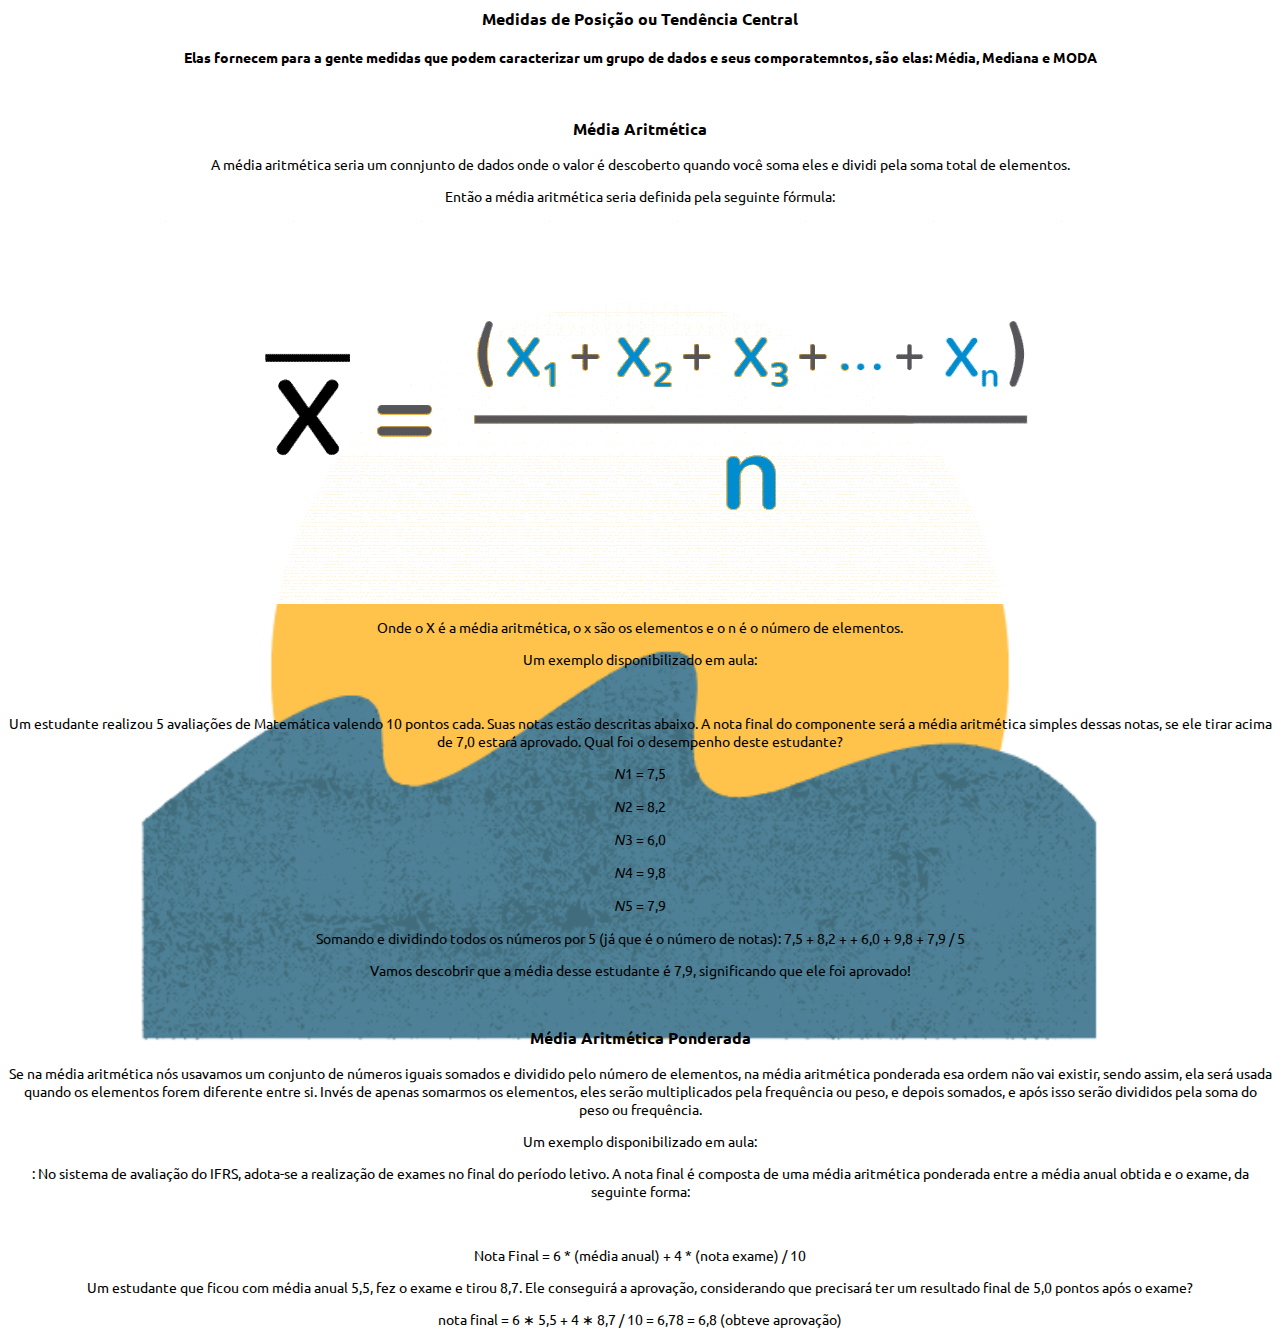
==== tendeciacentral.html @ 90e37842 "1.0" ====
<html>
<head>
<meta charset="UTF-8" />
<meta name="viewport" content="width=device-width, initial-scale=1.0" />
<meta http-equiv="X-UA-Compatible" content="ie=edge" />
<link type='text/css' rel='stylesheet' href="css/style.css">
<link rel="preconnect" href="https://fonts.gstatic.com">
<link href="https://fonts.googleapis.com/css2?family=Ubuntu:ital,wght@1,700&display=swap" rel="stylesheet">
</head>
<body>
<div id="tg" >
<h3>Medidas de Posição ou Tendência Central</h3>
    <h4> Elas fornecem para a gente medidas que podem caracterizar um grupo de dados e seus comporatemntos, são elas: Média, Mediana e MODA</h4>
&nbsp;
<h3> Média Aritmética </h3>
    <p> A média aritmética seria um connjunto de dados onde o valor é descoberto quando você soma eles e dividi pela soma total de elementos. </p>
    <p> Então a média aritmética seria definida pela seguinte fórmula: </p>
    <center> <img src="imagens/mediaaritmetica.png"/> </center>
    <p> Onde o X é a média aritmética, o x são os elementos e o n é o número de elementos.</p>
    <p> Um exemplo disponibilizado em aula: </p>
    &nbsp;
    <p> Um estudante realizou 5 avaliações de Matemática valendo 10 pontos cada. Suas notas estão
descritas abaixo. A nota final do componente será a média aritmética simples dessas notas, se ele tirar acima
de 7,0 estará aprovado. Qual foi o desempenho deste estudante?</p>
    <p>𝑁1 = 7,5</p>
    <p>𝑁2 = 8,2</p>
    <p>𝑁3 = 6,0</p>
    <p>𝑁4 = 9,8</p>
    <p>𝑁5 = 7,9</p>
    <p> Somando e dividindo todos os números por 5 (já que é o número de notas): 7,5 + 8,2 + + 6,0 + 9,8 + 7,9 / 5</p>
    <p> Vamos descobrir que a média desse estudante é 7,9, significando que ele foi aprovado! </p>
    &nbsp;
<h3>Média Aritmética Ponderada</h3>
    <p> Se na média aritmética nós usavamos um conjunto de números iguais somados e dividido pelo número de elementos, na média aritmética ponderada esa ordem não vai existir, sendo assim, ela será usada quando os elementos forem diferente entre si. Invés de apenas somarmos os elementos, eles serão multiplicados pela frequência ou peso, e depois somados, e após isso serão divididos pela soma do peso ou frequência. </p>
   <p> Um exemplo disponibilizado em aula: </p>
    <p>: No sistema de avaliação do IFRS, adota-se a realização de exames no final do período letivo. A
nota final é composta de uma média aritmética ponderada entre a média anual obtida e o exame, da
seguinte forma:</p>
    &nbsp;
    <p>Nota Final = 6 * (média anual) + 4 * (nota exame) / 10</p> 
    <p> Um estudante que ficou com média anual 5,5, fez o exame e tirou 8,7. Ele conseguirá a aprovação,
considerando que precisará ter um resultado final de 5,0 pontos após o exame? </p>
    <p> nota final = 6 ∗ 5,5 + 4 ∗ 8,7 / 10 = 6,78 = 6,8 (obteve aprovação) </p>
    </div>
</body>
</html>
---- css/style.css ----
#menu ul {
    padding:0px;
    margin:0px;
    list-style:none;
    font-family: 'Ubuntu', sans-serif;
    font-size: 20px;
    text-align: center;
    border-color: black;
    background-color: #ffc24a;
    border-radius: 20px 20px 20px 20px;
    border: 5px dotted #E4A52B;

}

#menu ul li { display: inline; }

#menu a {
  color: black;
  font-family: 'Ubuntu', sans-serif;
}

#titulo h1{
  font-family: 'Ubuntu', bold;
  color: black;
  font-size: 30px;
  text-align: center;
}

#introducao {
font-family: 'Ubuntu', sans-serif;
font-size: 18px;
text-align: center;
color: black;
padding:0px;
margin:0px;
list-style:none;
font-family: 'Ubuntu', sans-serif;
font-size: 20px;
text-align: center;
border-color: black;
background-color: #ffc24a;
border-radius: 20px 20px 20px 20px;
border: 5px dotted #E4A52B;
}

#lista a{
color: black;
font-family: 'Ubuntu', sans-serif;
font-size: 18px;
}

#lista {
  text-align: center;
  color: black;

}

#jurosimples h4{
color: black;
font-family: 'Ubuntu', sans-serif;
font-size: 20px;
text-align: center;
}

#jurosimples h5{
color: darkblue;
font-family: 'Ubuntu', sans-serif;
font-size: 18px;
text-align: end;
}

#jurosimples p {
    color: black;
    font-family: 'Ubuntu', cursive;
    font-size: 14px;
    text-align: center;
}

#jurosimples h3{
    color: black;
    font-family: 'Ubuntu', serif;
    font-size: 16px;
    text-align: center;
}

#jurosimples img {
    width: 320px;
    height: 320;
    text-align: center;
}

#grafico h3{
    color: black;
    font-family: 'Ubuntu', serif;
    font-size: 16px;
    text-align: center;
}

#grafico p{
    color: black;
    font-family: 'Ubuntu', cursive;
    font-size: 14px;
    text-align: center; 
}

#grafico h5{
    color: darkblue;
    font-family: 'Ubuntu', sans-serif;
    font-size: 18px;
    text-align: end;
}

#grafico img {
    height: 320px;
    width: 320px;
}

#tg p {
    color: black;
    font-family: 'Ubuntu', cursive;
    font-size: 14px;
    text-align: center; 
}

#tg h3 {
    color: black;
    font-family: 'Ubuntu', serif;
    font-size: 16px;
    text-align: center;
}

#tg h5 {
   color: darkblue;
    font-family: 'Ubuntu', sans-serif;
    font-size: 18px;
    text-align: end; 
}

#tg{
    color: black;
    font-family: 'Ubuntu', sans-serif; 
    font-size: 14px;
    text-align: center;
}

body{
    background-image: url(fundo.png);
    background-size: cover;
    background-position: center;
}
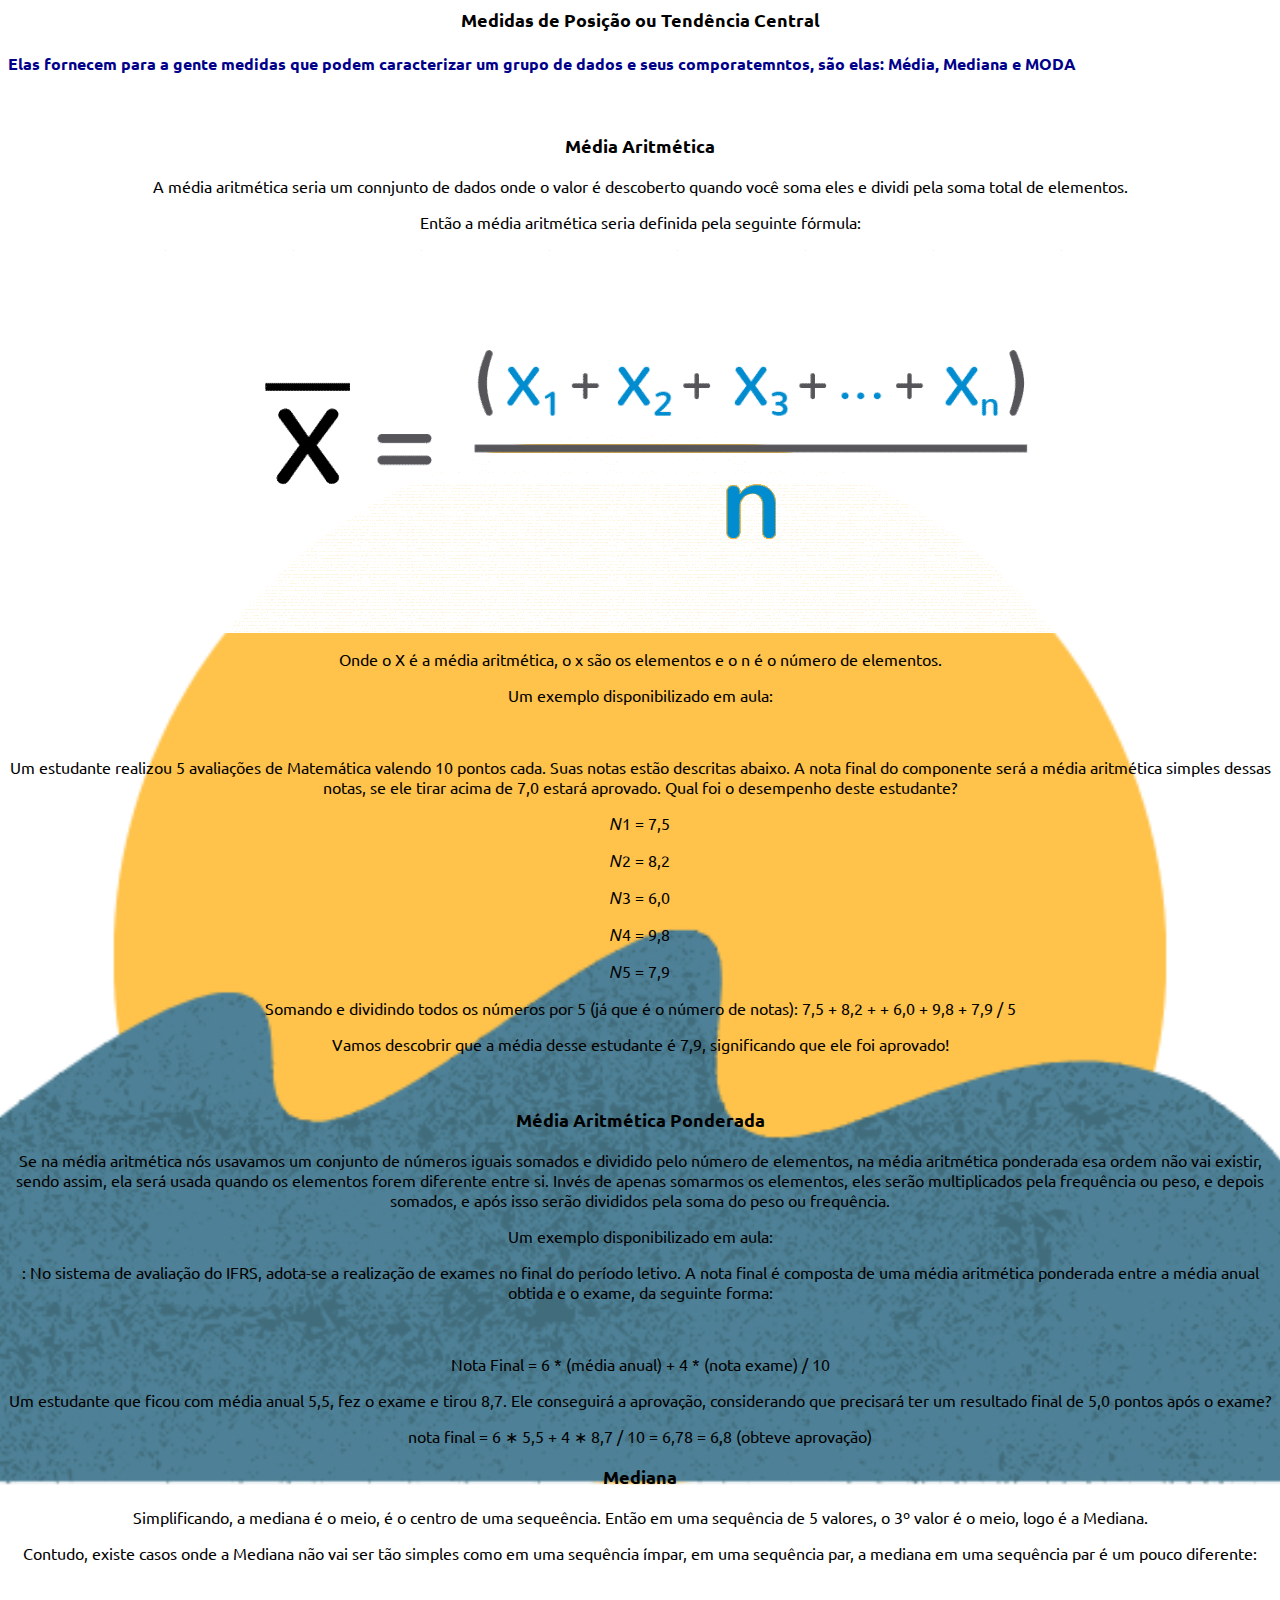
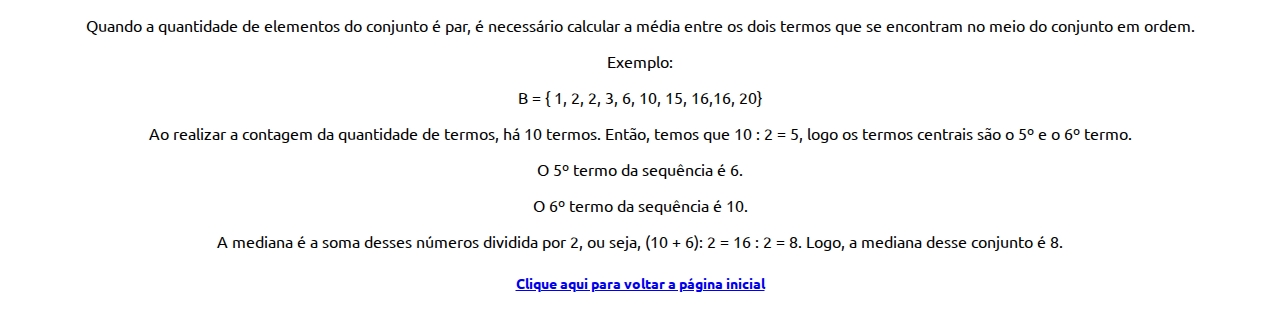
==== commit 92510c01: "1.2" ====
--- a/tendeciacentral.html
+++ b/tendeciacentral.html
@@ -41,6 +41,24 @@
     <p> Um estudante que ficou com média anual 5,5, fez o exame e tirou 8,7. Ele conseguirá a aprovação,
 considerando que precisará ter um resultado final de 5,0 pontos após o exame? </p>
     <p> nota final = 6 ∗ 5,5 + 4 ∗ 8,7 / 10 = 6,78 = 6,8 (obteve aprovação) </p>
+<h3> Mediana </h3>
+    <p> Simplificando, a mediana é o meio, é o centro de uma sequeência. Então em uma sequência de 5 valores, o 3º valor é o meio, logo é a Mediana. </p>
+    <p> Contudo, existe casos onde a Mediana não vai ser tão simples como em uma sequência ímpar, em uma sequência par, a mediana em uma sequência par é um pouco diferente:</p>
+    
+&nbsp;
+    <p>Quando a quantidade de elementos do conjunto é par, é necessário calcular a média entre os dois termos que se encontram no meio do conjunto em ordem. </p>
+
+<p>Exemplo:<p></p>
+
+    <p>B = { 1, 2, 2, 3, 6, 10, 15, 16,16, 20}</p>
+
+<p>Ao realizar a contagem da quantidade de termos, há 10 termos. Então, temos que 10 : 2 = 5, logo os termos centrais são o 5º e o 6º termo.</p>
+
+<p>O 5º termo da sequência é 6.</p>
+<p>O 6º termo da sequência é 10.</p>
+<p>A mediana é a soma desses números dividida por 2, ou seja, (10 + 6): 2 = 16 : 2 =  8. Logo, a mediana desse conjunto é 8.</p>
+<h5> <a href="index.html"> Clique aqui para voltar a página inicial</a></h5>
+
     </div>
 </body>
 </html>--- a/css/style.css
+++ b/css/style.css
@@ -118,14 +118,14 @@
 #tg p {
     color: black;
     font-family: 'Ubuntu', cursive;
-    font-size: 14px;
+    font-size: 16;
     text-align: center; 
 }
 
 #tg h3 {
     color: black;
     font-family: 'Ubuntu', serif;
-    font-size: 16px;
+    font-size: 18;
     text-align: center;
 }
 
@@ -137,10 +137,36 @@
 }
 
 #tg{
+    color: darkblue;
+    font-family: 'Ubuntu', sans-serif; 
+    font-size: 18
+    text-align: end;
+}
+#avaliacao h3 {
+    color: black;
+    font-family: 'Ubuntu', serif;
+    font-size: 24px;
+    text-align: center;
+}
+
+#tg h5{
     color: black;
     font-family: 'Ubuntu', sans-serif; 
     font-size: 14px;
     text-align: center;
+}
+#avaliacao p {
+    color: black;
+    font-family: 'Ubuntu', cursive;
+    font-size: 20px;
+    text-align: center;
+}
+
+#avaliacao h5{
+color: darkblue;
+font-family: 'Ubuntu', sans-serif;
+font-size: 18px;
+text-align: end;
 }
 
 body{
